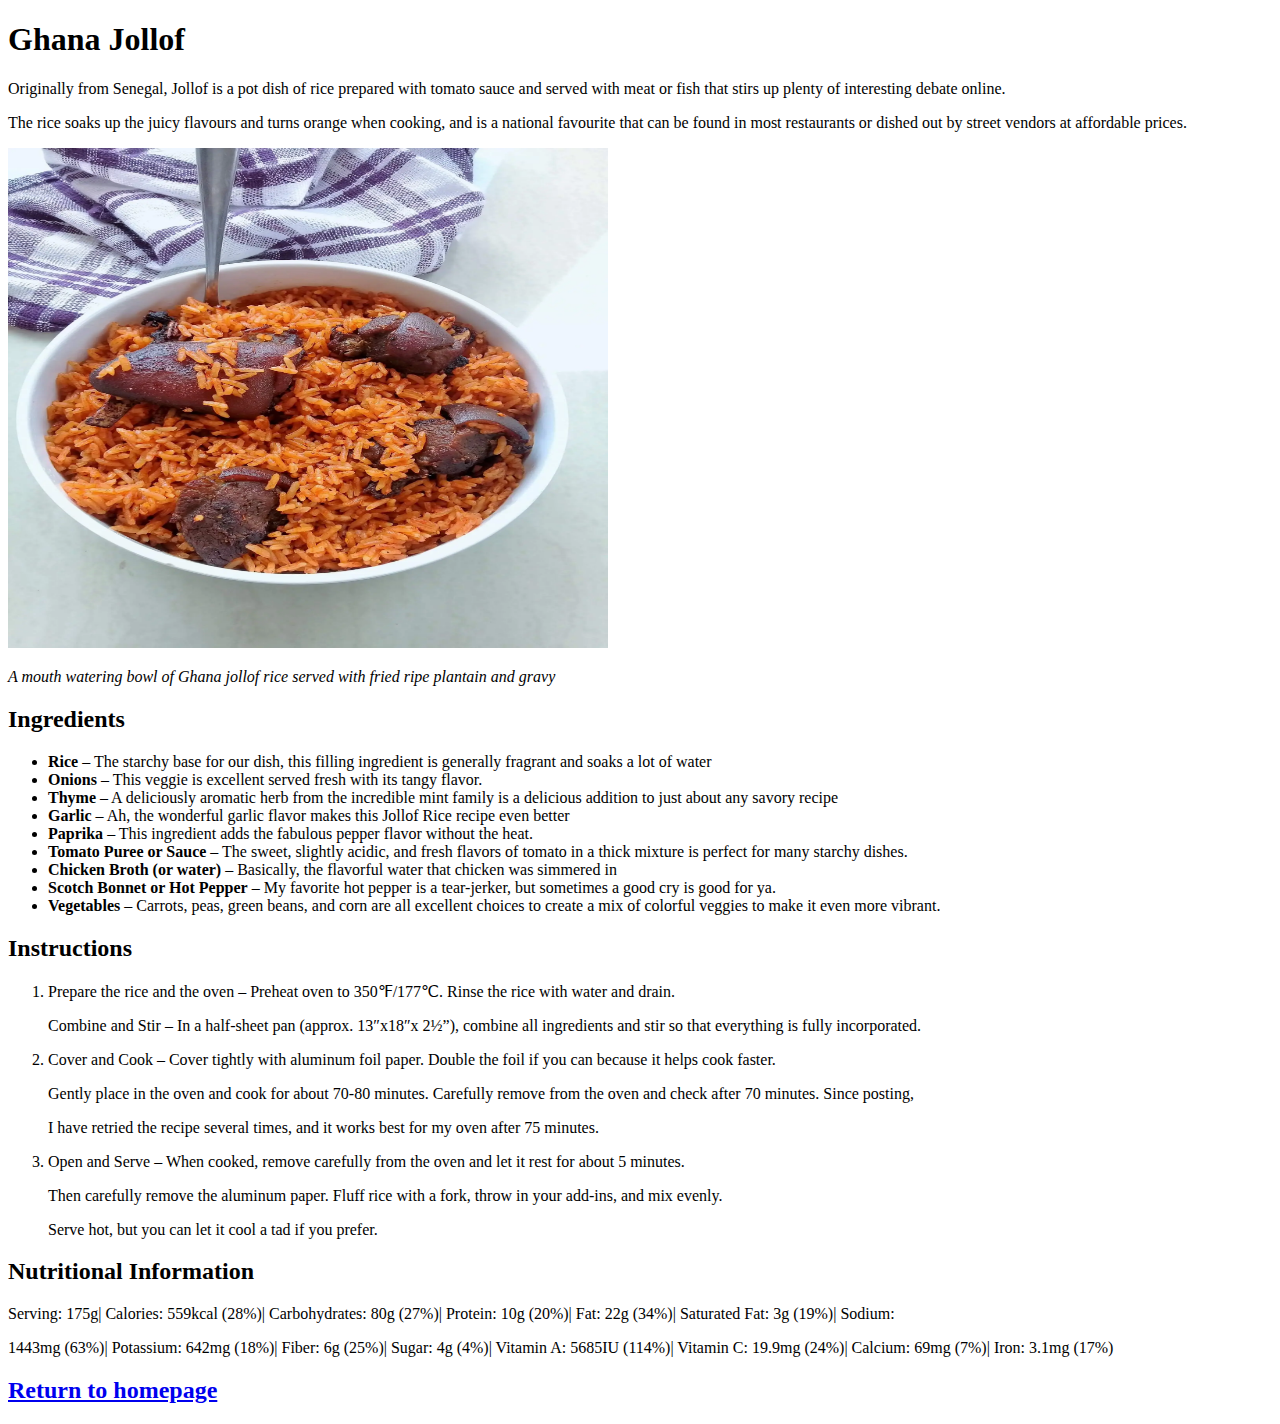
==== recipes/ghana-jollof.html @ 382c55e8 "Add new recipes edit index file with links" ====
<!DOCTYPE html>
<html>
    <head>
        <meta charset="UTF-8">
        <title>Ghana Jollof</title>
    </head>
    <body>
        <h1>Ghana Jollof</h1>
        <p>Originally from Senegal, Jollof is a pot dish of rice prepared 
            with tomato sauce and served with meat or fish that stirs up 
            plenty of interesting debate online.</p> 
        <p>The rice soaks up the juicy 
            flavours and turns orange when cooking, and is a national favourite 
            that can be found in most restaurants or dished out by street vendors 
            at affordable prices.</p>
        <p><img src="../images/ghana-jollof.webp" alt="a picture of Ghana jollof rice" style="width:600px;height:500px;"></p>
        <em>A mouth watering bowl of Ghana jollof rice served with fried ripe plantain and gravy</em>
        <p><h2>Ingredients</h2></p>
          <p><ul>
              <li><strong>Rice</strong> – The starchy base for our dish, this filling ingredient is generally fragrant and soaks a lot of water</li>
              <li><strong>Onions</strong> – This veggie is excellent served fresh with its tangy flavor.</li>
              <li><strong>Thyme</strong> – A deliciously aromatic herb from the incredible mint family is a delicious addition to just about any savory recipe</li>
              <li><strong>Garlic</strong> – Ah, the wonderful garlic flavor makes this Jollof Rice recipe even better</li>
              <li><strong>Paprika</strong> – This ingredient adds the fabulous pepper flavor without the heat.</li>
              <li><strong>Tomato Puree or Sauce</strong> – The sweet, slightly acidic, and fresh flavors of tomato in a thick mixture is perfect for many starchy dishes.</li>
              <li><strong>Chicken Broth (or water)</strong> – Basically, the flavorful water that chicken was simmered in</li>
              <li><strong>Scotch Bonnet or Hot Pepper</strong> – My favorite hot pepper is a tear-jerker, but sometimes a good cry is good for ya.</li>
              <li><strong>Vegetables</strong> – Carrots, peas, green beans, and corn are all excellent choices to create a mix of colorful veggies to make it even more vibrant. </li>
             </ul></p>
        <p><h2>Instructions</h2></p>
            <p><ol>
                 <li><p>Prepare the rice and the oven – Preheat oven to 350℉/177℃. Rinse the rice with water and drain.</p>
                     <p>Combine and Stir – In a half-sheet pan (approx. 13″x18″x 2½”), combine all ingredients and stir so that everything is fully incorporated.</p></li>
                 <li><p>Cover and Cook – Cover tightly with aluminum foil paper. Double the foil if you can because it helps cook faster. </p>
                    <p>Gently place in the oven and cook for about 70-80 minutes. Carefully remove from the oven and check after 70 minutes. Since posting, </p>
                    <p>I have retried the recipe several times, and it works best for my oven after 75 minutes.</p></li>
                 <li><p>Open and Serve – When cooked, remove carefully from the oven and let it rest for about 5 minutes. </p>
                    <p>Then carefully remove the aluminum paper. Fluff rice with a fork, throw in your add-ins, and mix evenly. </p>
                    <p>Serve hot, but you can let it cool a tad if you prefer.</p></li>
                </ol></p>
        <p><h2>Nutritional Information</h2></p>
                <p>Serving: 175g| Calories: 559kcal (28%)| Carbohydrates: 80g (27%)| Protein: 10g (20%)| Fat: 22g (34%)| Saturated Fat: 3g (19%)| Sodium: </p> 
                    <p>1443mg (63%)| Potassium: 642mg (18%)| Fiber: 6g (25%)| Sugar: 4g (4%)| Vitamin A: 5685IU (114%)| Vitamin C: 19.9mg (24%)| Calcium: 69mg (7%)| Iron: 3.1mg (17%)</p>
        <p><a href="../index.html"><h2>Return to homepage</h2></a></p>
        
    </body>
</html>
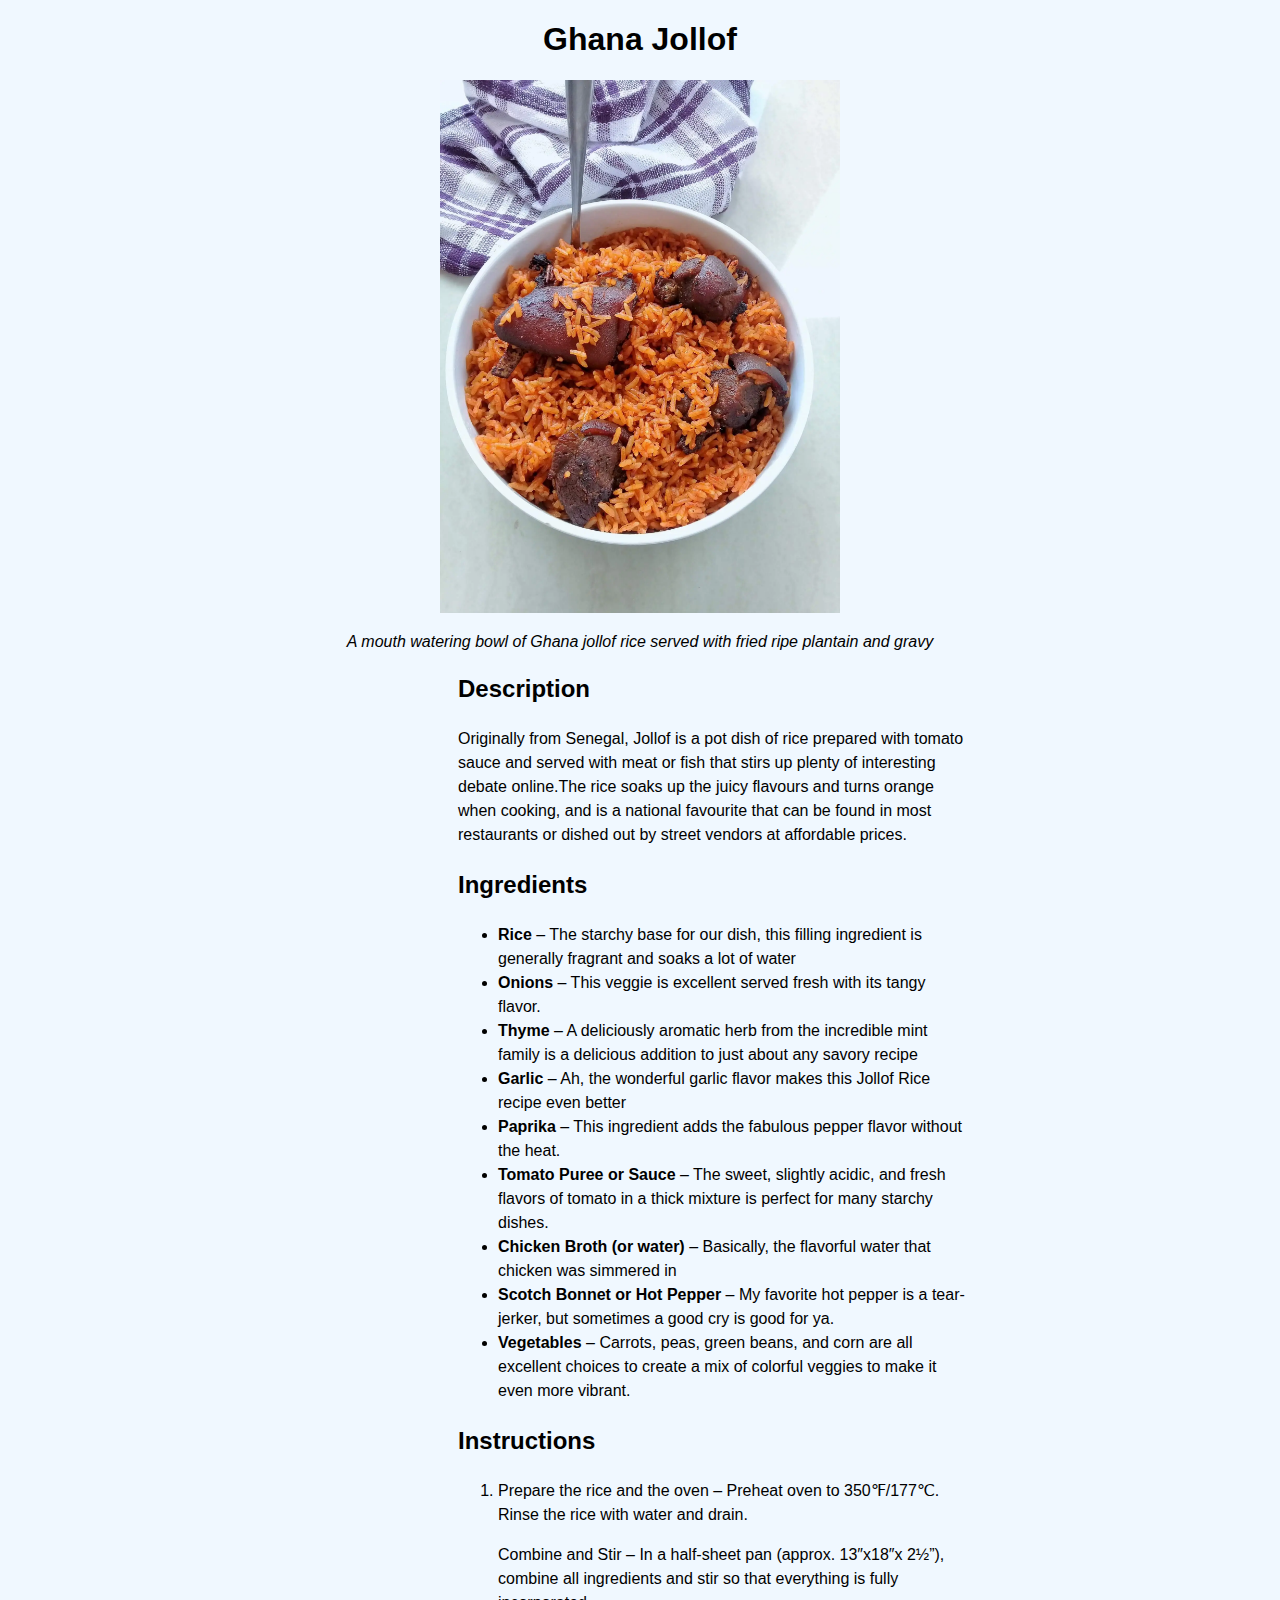
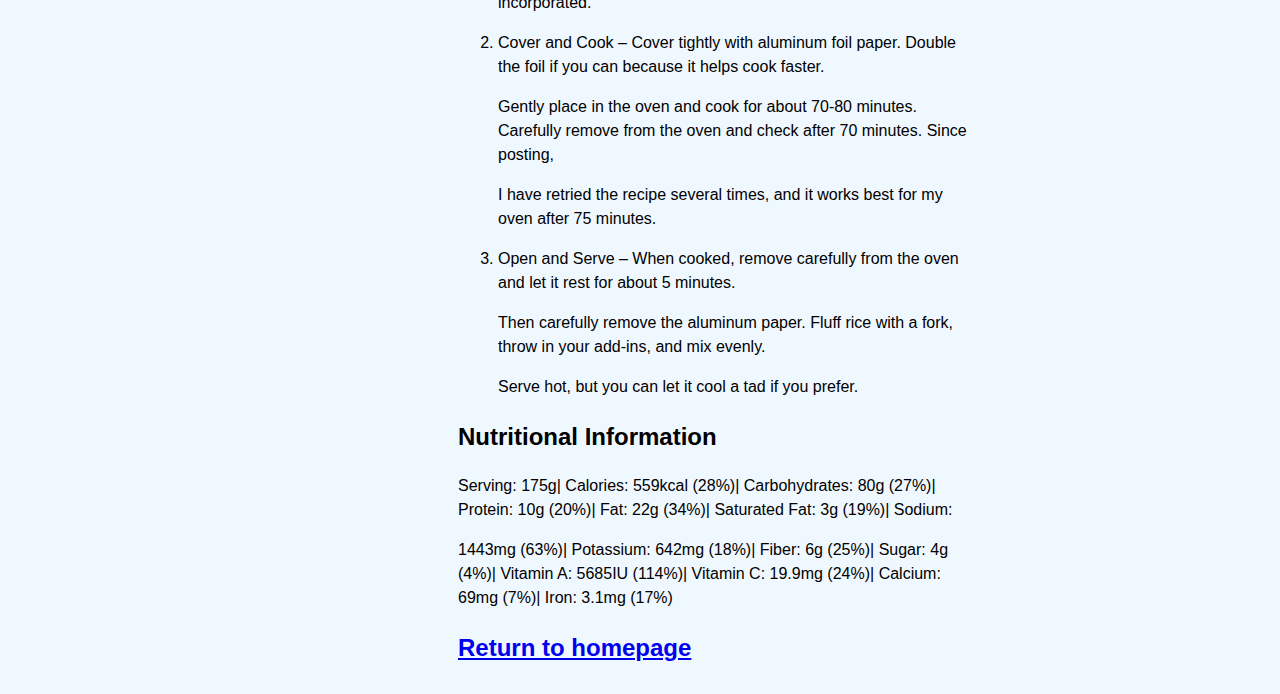
==== commit c0adf6c0: "Add CSS declarations to the wedsite" ====
--- a/recipes/ghana-jollof.html
+++ b/recipes/ghana-jollof.html
@@ -1,22 +1,26 @@
 <!DOCTYPE html>
-<html>
+<html lang="en">
     <head>
         <meta charset="UTF-8">
         <title>Ghana Jollof</title>
+        <link rel="stylesheet" href="../style.css">
     </head>
     <body>
         <h1>Ghana Jollof</h1>
+        <p><img src="../images/ghana-jollof.webp" alt="a picture of Ghana jollof rice"></p>
+        <em>A mouth watering bowl of Ghana jollof rice served with fried ripe plantain and gravy</em>
+
+<!-- The em above provides a displayed description of the image -->
+
+        <div class="main"><h2>Description</h2>
         <p>Originally from Senegal, Jollof is a pot dish of rice prepared 
             with tomato sauce and served with meat or fish that stirs up 
-            plenty of interesting debate online.</p> 
-        <p>The rice soaks up the juicy 
+            plenty of interesting debate online.The rice soaks up the juicy 
             flavours and turns orange when cooking, and is a national favourite 
             that can be found in most restaurants or dished out by street vendors 
             at affordable prices.</p>
-        <p><img src="../images/ghana-jollof.webp" alt="a picture of Ghana jollof rice" style="width:600px;height:500px;"></p>
-        <em>A mouth watering bowl of Ghana jollof rice served with fried ripe plantain and gravy</em>
-        <p><h2>Ingredients</h2></p>
-          <p><ul>
+        <h2>Ingredients</h2>
+          <ul>
               <li><strong>Rice</strong> – The starchy base for our dish, this filling ingredient is generally fragrant and soaks a lot of water</li>
               <li><strong>Onions</strong> – This veggie is excellent served fresh with its tangy flavor.</li>
               <li><strong>Thyme</strong> – A deliciously aromatic herb from the incredible mint family is a delicious addition to just about any savory recipe</li>
@@ -26,9 +30,9 @@
               <li><strong>Chicken Broth (or water)</strong> – Basically, the flavorful water that chicken was simmered in</li>
               <li><strong>Scotch Bonnet or Hot Pepper</strong> – My favorite hot pepper is a tear-jerker, but sometimes a good cry is good for ya.</li>
               <li><strong>Vegetables</strong> – Carrots, peas, green beans, and corn are all excellent choices to create a mix of colorful veggies to make it even more vibrant. </li>
-             </ul></p>
-        <p><h2>Instructions</h2></p>
-            <p><ol>
+             </ul>
+        <h2>Instructions</h2>
+            <ol>
                  <li><p>Prepare the rice and the oven – Preheat oven to 350℉/177℃. Rinse the rice with water and drain.</p>
                      <p>Combine and Stir – In a half-sheet pan (approx. 13″x18″x 2½”), combine all ingredients and stir so that everything is fully incorporated.</p></li>
                  <li><p>Cover and Cook – Cover tightly with aluminum foil paper. Double the foil if you can because it helps cook faster. </p>
@@ -37,11 +41,10 @@
                  <li><p>Open and Serve – When cooked, remove carefully from the oven and let it rest for about 5 minutes. </p>
                     <p>Then carefully remove the aluminum paper. Fluff rice with a fork, throw in your add-ins, and mix evenly. </p>
                     <p>Serve hot, but you can let it cool a tad if you prefer.</p></li>
-                </ol></p>
-        <p><h2>Nutritional Information</h2></p>
+                </ol>
+        <h2>Nutritional Information</h2>
                 <p>Serving: 175g| Calories: 559kcal (28%)| Carbohydrates: 80g (27%)| Protein: 10g (20%)| Fat: 22g (34%)| Saturated Fat: 3g (19%)| Sodium: </p> 
                     <p>1443mg (63%)| Potassium: 642mg (18%)| Fiber: 6g (25%)| Sugar: 4g (4%)| Vitamin A: 5685IU (114%)| Vitamin C: 19.9mg (24%)| Calcium: 69mg (7%)| Iron: 3.1mg (17%)</p>
-        <p><a href="../index.html"><h2>Return to homepage</h2></a></p>
-        
+        <a href="../index.html"><h2>Return to homepage</h2></a></div>
     </body>
 </html>--- a/style.css
+++ b/style.css
@@ -0,0 +1,46 @@
+/* style odin-recipes */
+body {
+    font-family: Arial, sans-serif, Serif, Tahoma;
+    text-align: center;
+    background-color: aliceblue;
+}
+/* The above adds a background colour, specifies font and aligns text to the center */
+
+.wrapper {
+    border: 2px solid blueviolet;
+    width: 20vw;
+    margin: auto;
+    text-align: justify;
+}
+
+/* The above is to wrap my opening remarks in a solid box */
+
+#center {
+    text-align: center;
+    font-size: 24px;
+}
+
+/* The above is unique to the home page Welcome message */
+
+img {
+    width: 400px;
+    height: auto;
+}
+
+/* The above declarations are set for all images on the website */
+
+.main {
+    display: inline-block;
+    text-align: left;
+    margin-left: 450px;
+    margin-right: 300px;
+    line-height: 1.5;
+}
+
+/* The above is for all text on the individual recipe pages */
+
+.special {
+    list-style: none;
+}
+
+/* The above applies to unordered list in the individual recipe pages */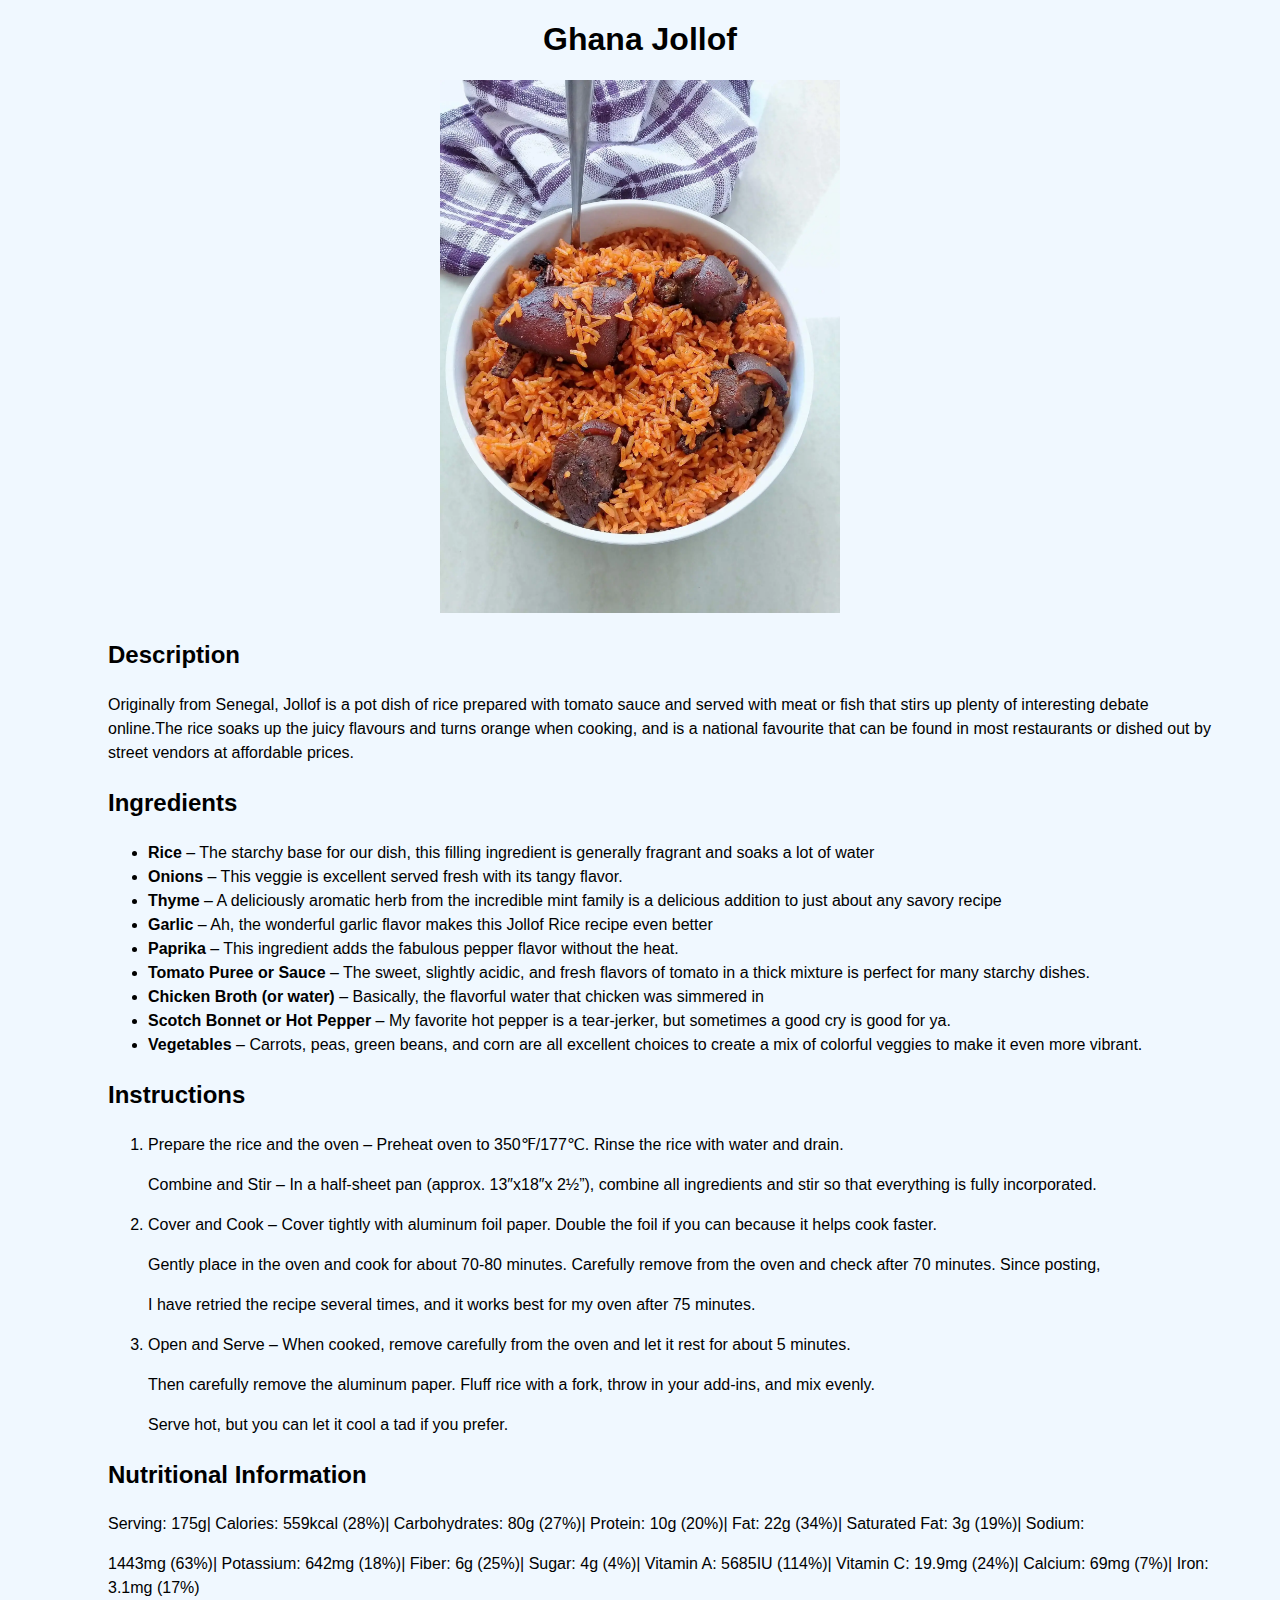
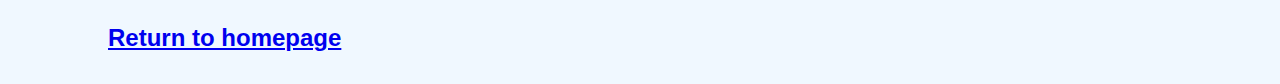
==== commit ea7e75ee: "Add CSS basic skills to design" ====
--- a/recipes/ghana-jollof.html
+++ b/recipes/ghana-jollof.html
@@ -6,20 +6,20 @@
         <link rel="stylesheet" href="../style.css">
     </head>
     <body>
-        <h1>Ghana Jollof</h1>
-        <p><img src="../images/ghana-jollof.webp" alt="a picture of Ghana jollof rice"></p>
-        <em>A mouth watering bowl of Ghana jollof rice served with fried ripe plantain and gravy</em>
+        <h1 class="header">Ghana Jollof</h1>
+        <img src="../images/ghana-jollof.webp" alt="a picture of Ghana jollof rice">
 
 <!-- The em above provides a displayed description of the image -->
 
-        <div class="main"><h2>Description</h2>
+        <div class="main">
+            <h2 class="center">Description</h2>
         <p>Originally from Senegal, Jollof is a pot dish of rice prepared 
             with tomato sauce and served with meat or fish that stirs up 
             plenty of interesting debate online.The rice soaks up the juicy 
             flavours and turns orange when cooking, and is a national favourite 
             that can be found in most restaurants or dished out by street vendors 
             at affordable prices.</p>
-        <h2>Ingredients</h2>
+        <h2 class="center">Ingredients</h2>
           <ul>
               <li><strong>Rice</strong> – The starchy base for our dish, this filling ingredient is generally fragrant and soaks a lot of water</li>
               <li><strong>Onions</strong> – This veggie is excellent served fresh with its tangy flavor.</li>
@@ -31,7 +31,7 @@
               <li><strong>Scotch Bonnet or Hot Pepper</strong> – My favorite hot pepper is a tear-jerker, but sometimes a good cry is good for ya.</li>
               <li><strong>Vegetables</strong> – Carrots, peas, green beans, and corn are all excellent choices to create a mix of colorful veggies to make it even more vibrant. </li>
              </ul>
-        <h2>Instructions</h2>
+        <h2 class="center">Instructions</h2>
             <ol>
                  <li><p>Prepare the rice and the oven – Preheat oven to 350℉/177℃. Rinse the rice with water and drain.</p>
                      <p>Combine and Stir – In a half-sheet pan (approx. 13″x18″x 2½”), combine all ingredients and stir so that everything is fully incorporated.</p></li>
@@ -42,9 +42,9 @@
                     <p>Then carefully remove the aluminum paper. Fluff rice with a fork, throw in your add-ins, and mix evenly. </p>
                     <p>Serve hot, but you can let it cool a tad if you prefer.</p></li>
                 </ol>
-        <h2>Nutritional Information</h2>
+        <h2 class="center">Nutritional Information</h2>
                 <p>Serving: 175g| Calories: 559kcal (28%)| Carbohydrates: 80g (27%)| Protein: 10g (20%)| Fat: 22g (34%)| Saturated Fat: 3g (19%)| Sodium: </p> 
                     <p>1443mg (63%)| Potassium: 642mg (18%)| Fiber: 6g (25%)| Sugar: 4g (4%)| Vitamin A: 5685IU (114%)| Vitamin C: 19.9mg (24%)| Calcium: 69mg (7%)| Iron: 3.1mg (17%)</p>
-        <a href="../index.html"><h2>Return to homepage</h2></a></div>
+        <div class="home"><a href="../index.html"><h2>Return to homepage</h2></a></div>
     </body>
 </html>--- a/style.css
+++ b/style.css
@@ -8,7 +8,7 @@
 
 .wrapper {
     border: 2px solid blueviolet;
-    width: 20vw;
+    width: 400px;
     margin: auto;
     text-align: justify;
 }
@@ -32,8 +32,8 @@
 .main {
     display: inline-block;
     text-align: left;
-    margin-left: 450px;
-    margin-right: 300px;
+    margin-left: 100px;
+    margin-right: 50px;
     line-height: 1.5;
 }
 
